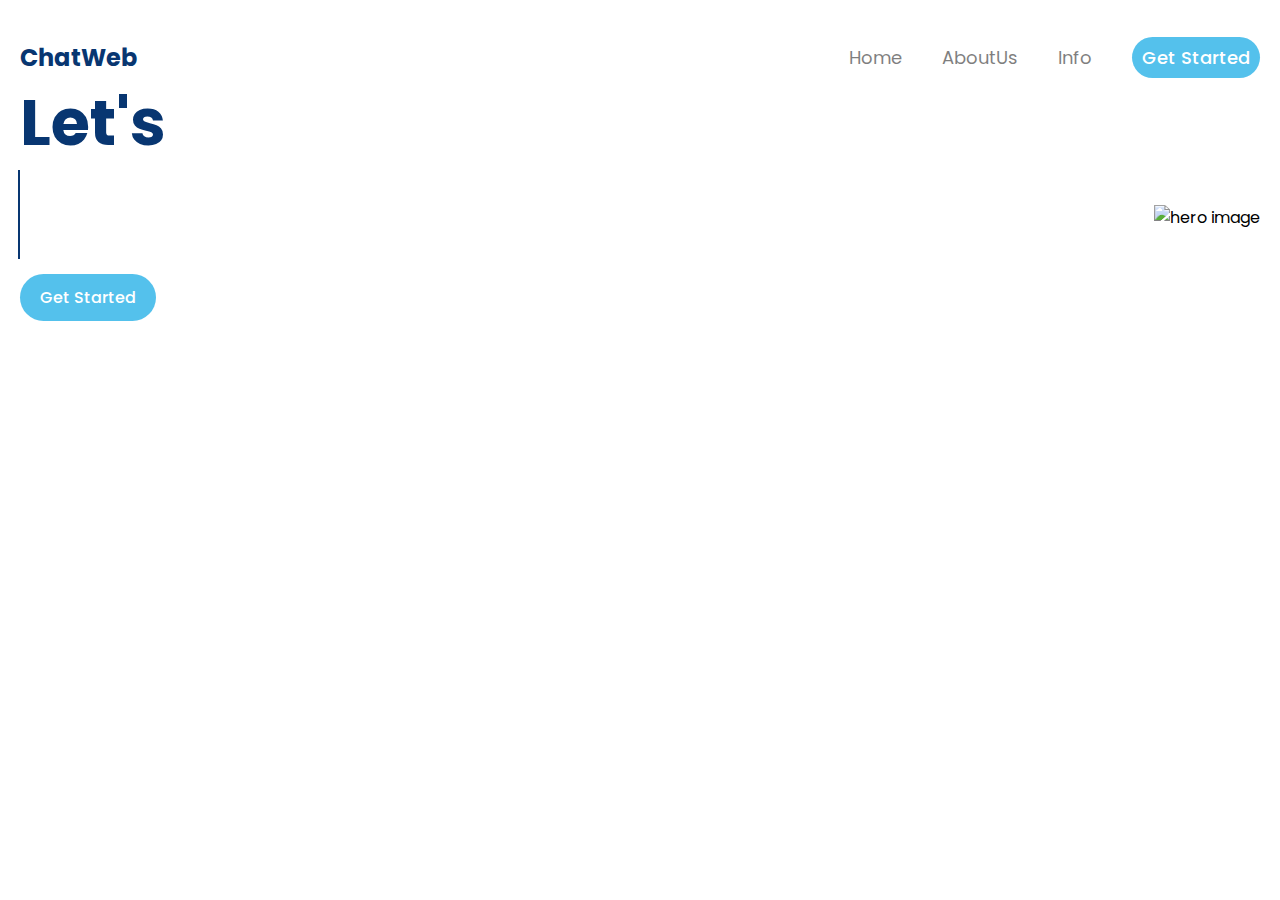
==== index.html @ a0933726 "firstUpdate" ====
<!DOCTYPE html>
<html lang="en">
<head>
    <meta charset="UTF-8">
    <meta name="viewport" content="width=device-width, initial-scale=1.0">
    <link rel="stylesheet" href="index.css">
    <title>HomePage</title>
</head>
<body>
        <nav>
            <div class="container main-nav flex">
                <a href="index.html">
                    <h2>ChatWeb</h2>
                </a>
                <div class="nav-links">
                    <ul class="flex">
                        <li><a href="#" class="hover-links">Home</a></li>
                        <li><a href="#" class="hover-links">AboutUs</a></li>
                        <li><a href="#" class="hover-links">Info</a></li>
                        <li><a href="login.html" class="hover-links primary-button">Get Started</a></li>
                    </ul>

                </div>
            </div>
        </nav>

        <header>
            <div class="container header-section flex">
                <div class="header-left">
                    <h1>Let's</h1>
                    <div class="animated-text">
                        <span></span>
                    </div>
                    <a href="login.html" class="get-started">Get Started</a>
                    
                </div>
                <div class="header-right">
                    <img src="chat-illustration.jpeg" alt="hero image">
                </div>
            </div>
        </header>
</body>
</html>
---- index.css ----
@import url('https://fonts.googleapis.com/css2?family=Poppins:wght@400;500&family=Roboto:wght@400;500&display=swap');

* {
    margin: 0;
    padding: 0;
    box-sizing: border-box;
}

body {
    font-family: 'Poppins', sans-serif;
}

h1 {
    font-size: 4rem;
    color: #083671;
}
h2 {
    font-size: 1.5rem;
    color: #083671;
    font-weight: 700;
    font-family: 'Poppins', sans-serif;
}

p {
    font-family: 'Roboto', sans-serif;
}

a {
    text-decoration: none;
    display: inline;
    color: black;
}

ul {
    list-style: none;
}

.container {
    max-width: 1280px;
    margin-inline: auto;
    padding-inline: 20px;
}

.main-nav {
    margin-top: 40px;
    justify-content: space-between;
}

.flex {
    display: flex;
    align-items: center;
}

.nav-links {
    flex-basis: 730px;
}

.nav-links ul {
    justify-content: end;
    gap: 40px;
}

.hover-links {
    color: black;
    opacity: 50%;
    font-size: 18px;
    transition: 0.2s ease-out;
}

.hover-links:hover {
    opacity: 100%;
}

.primary-button {
    background-color: #54c1ec;
    color: white !important;
    opacity: 100% !important;
    border: none;
    border-radius: 50px;
    font-weight: 500;
    padding: 8px 10px;
    box-shadow: 0 0 2px;
    transition: 0.2s ease-out;
}

.primary-button:hover {
    background-color: #0e99d4;
}

/*  HEADER  */

.header-section {
    justify-content: space-between;
    gap: 50px;
}

.header-left {
    align-items: start;
}

.get-started {
    background-color: #54c1ec;
    color: white !important;
    opacity: 100% !important;
    border: none;
    border-radius: 50px;
    font-stretch: expanded;
    font-weight: 500;
    padding: 12px 20px;
    box-shadow: 0 0 2px;
    transition: 0.2s ease-out;
}

.get-started:hover {
    background-color: #0e99d4;
}

.header-right {
    margin-top: 50px;
    margin-left: 20px;
}
.header-right img{
    width: 600px;
}

.animated-text{
    font-family: 'Poppins', sans-serif;
    font-size: 4rem;
    color: #083671;
    font-weight: 700;
    min-width: 280px;
    margin-bottom: 20px;
}

.animated-text span{
    position: relative;
}

.animated-text span::before{
    content: "Youtuber";
    color: #083671;
    animation: words 20s infinite;
}

.animated-text span::after{
    content: "";
    position: absolute;
    width: calc(100% + 8px);
    height: 100%;
    background-color: #ffffff;
    border-left: 2px solid #083671;
    right: -8px;
    animation: cursor .8s infinite, typing 20s steps(14) infinite;
}

@keyframes cursor {
    to{
        border-left: 2px solid #ffffff;
    }
}

@keyframes words {
    0%,20%{
        content: "Chat";
    }
    21%,40%{
        content: "Connect";
    }
    41%,60%{
        content: "Talk";
    }
    61%,80%{
        content: "Share";
    }
    81%,100%{
        content: "Work";
    }
}

@keyframes typing {
    10%,15%,30%,35%,50%,55%,70%,75%,90%,95%{
        width: 0;
    }
    5%,20%,25%,40%,45%,60%,65%,80%,85%{
        width: calc(100% + 8px);
    }
}
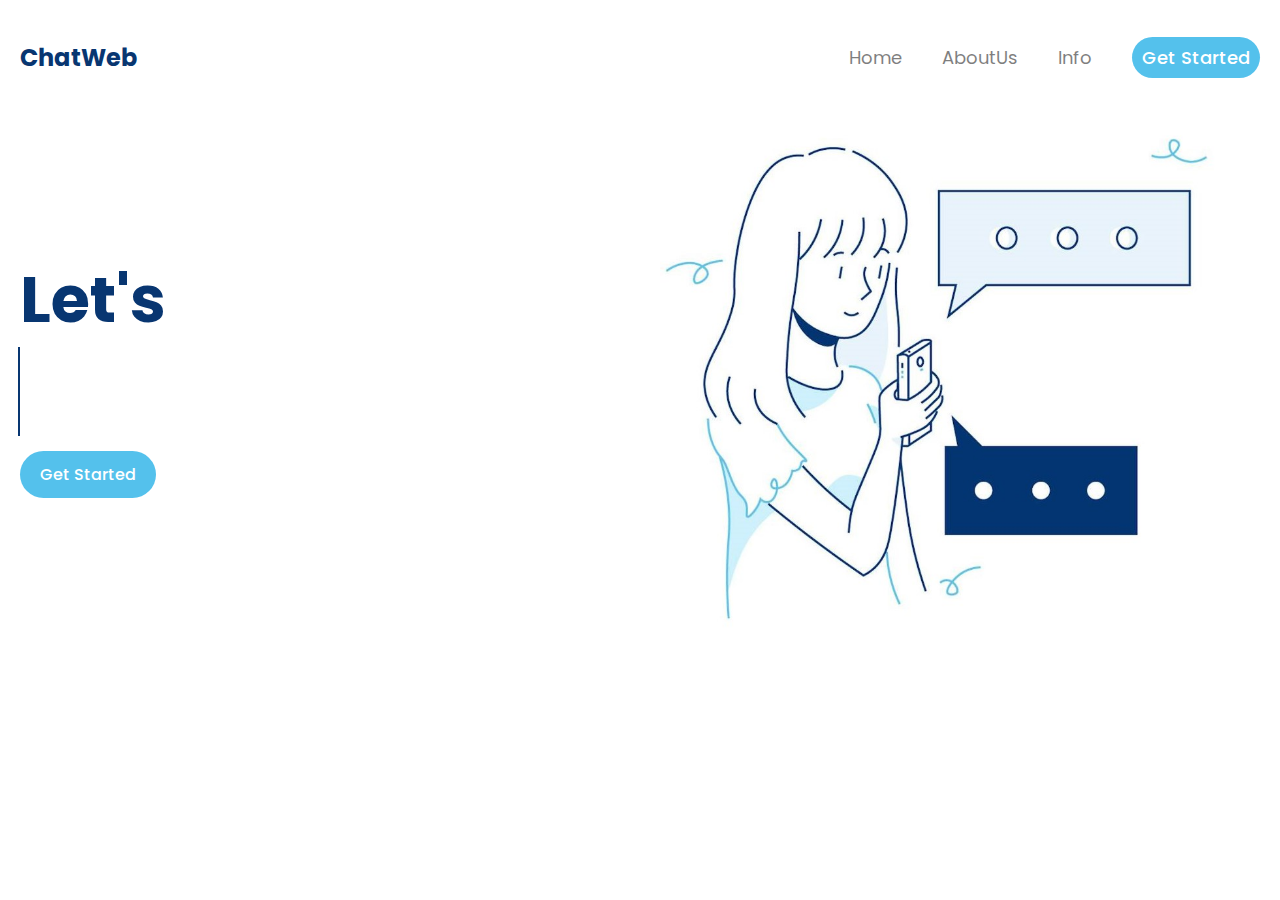
==== commit 8fc781e5: "Update index.html" ====
--- a/index.html
+++ b/index.html
@@ -17,7 +17,7 @@
                         <li><a href="#" class="hover-links">Home</a></li>
                         <li><a href="#" class="hover-links">AboutUs</a></li>
                         <li><a href="#" class="hover-links">Info</a></li>
-                        <li><a href="login.html" class="hover-links primary-button">Get Started</a></li>
+                        <li><a href="./src/login.html" class="hover-links primary-button">Get Started</a></li>
                     </ul>
 
                 </div>
@@ -31,11 +31,11 @@
                     <div class="animated-text">
                         <span></span>
                     </div>
-                    <a href="login.html" class="get-started">Get Started</a>
+                    <a href="./src/login.html" class="get-started">Get Started</a>
                     
                 </div>
                 <div class="header-right">
-                    <img src="chat-illustration.jpeg" alt="hero image">
+                    <img src="./img/chat-illustration.jpeg" alt="hero image">
                 </div>
             </div>
         </header>
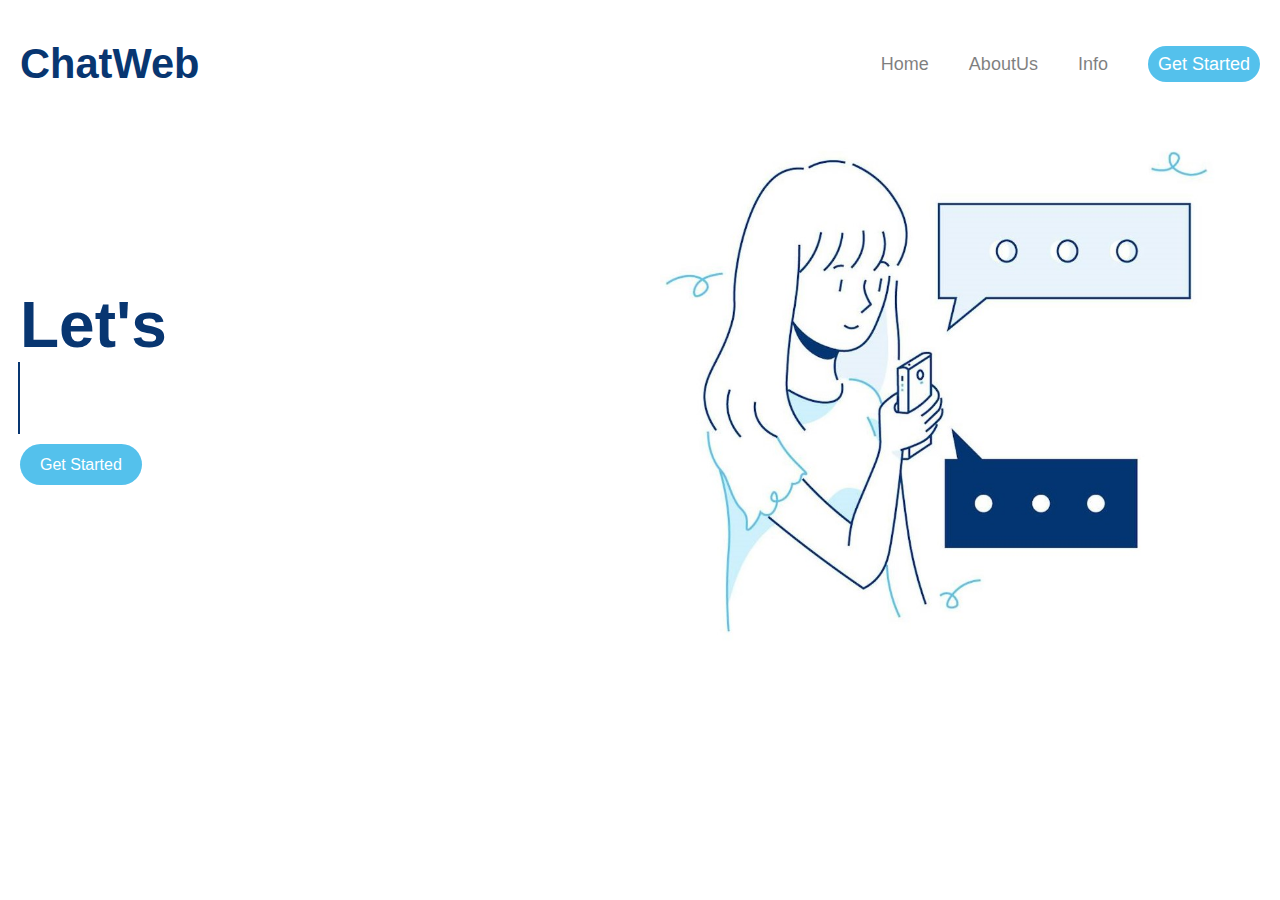
==== commit 56c09ce2: "did many changes and major upgrades" ====
--- a/index.html
+++ b/index.html
@@ -15,11 +15,10 @@
                 <div class="nav-links">
                     <ul class="flex">
                         <li><a href="#" class="hover-links">Home</a></li>
-                        <li><a href="#" class="hover-links">AboutUs</a></li>
-                        <li><a href="#" class="hover-links">Info</a></li>
-                        <li><a href="./src/login.html" class="hover-links primary-button">Get Started</a></li>
+                        <li><a href="about-us.html" class="hover-links">AboutUs</a></li>
+                        <li><a href="info.html" class="hover-links">Info</a></li>
+                        <li><a href="./src/login/login.html" class="hover-links primary-button">Get Started</a></li>
                     </ul>
-
                 </div>
             </div>
         </nav>
@@ -31,7 +30,7 @@
                     <div class="animated-text">
                         <span></span>
                     </div>
-                    <a href="./src/login.html" class="get-started">Get Started</a>
+                    <a href="./src/login/login.html" class="get-started">Get Started</a>
                     
                 </div>
                 <div class="header-right">
--- a/index.css
+++ b/index.css
@@ -1,11 +1,8 @@
-@import url('https://fonts.googleapis.com/css2?family=Poppins:wght@400;500&family=Roboto:wght@400;500&display=swap');
-
 * {
     margin: 0;
     padding: 0;
     box-sizing: border-box;
 }
-
 body {
     font-family: 'Poppins', sans-serif;
 }
@@ -15,10 +12,11 @@
     color: #083671;
 }
 h2 {
-    font-size: 1.5rem;
+    font-size: 2.6rem;
     color: #083671;
     font-weight: 700;
     font-family: 'Poppins', sans-serif;
+    text-decoration: none;
 }
 
 p {
@@ -61,13 +59,15 @@
 }
 
 .hover-links {
-    color: black;
+    text-decoration: none;
     opacity: 50%;
     font-size: 18px;
     transition: 0.2s ease-out;
+    color: #000000;
 }
 
 .hover-links:hover {
+    color: #000000;
     opacity: 100%;
 }
 
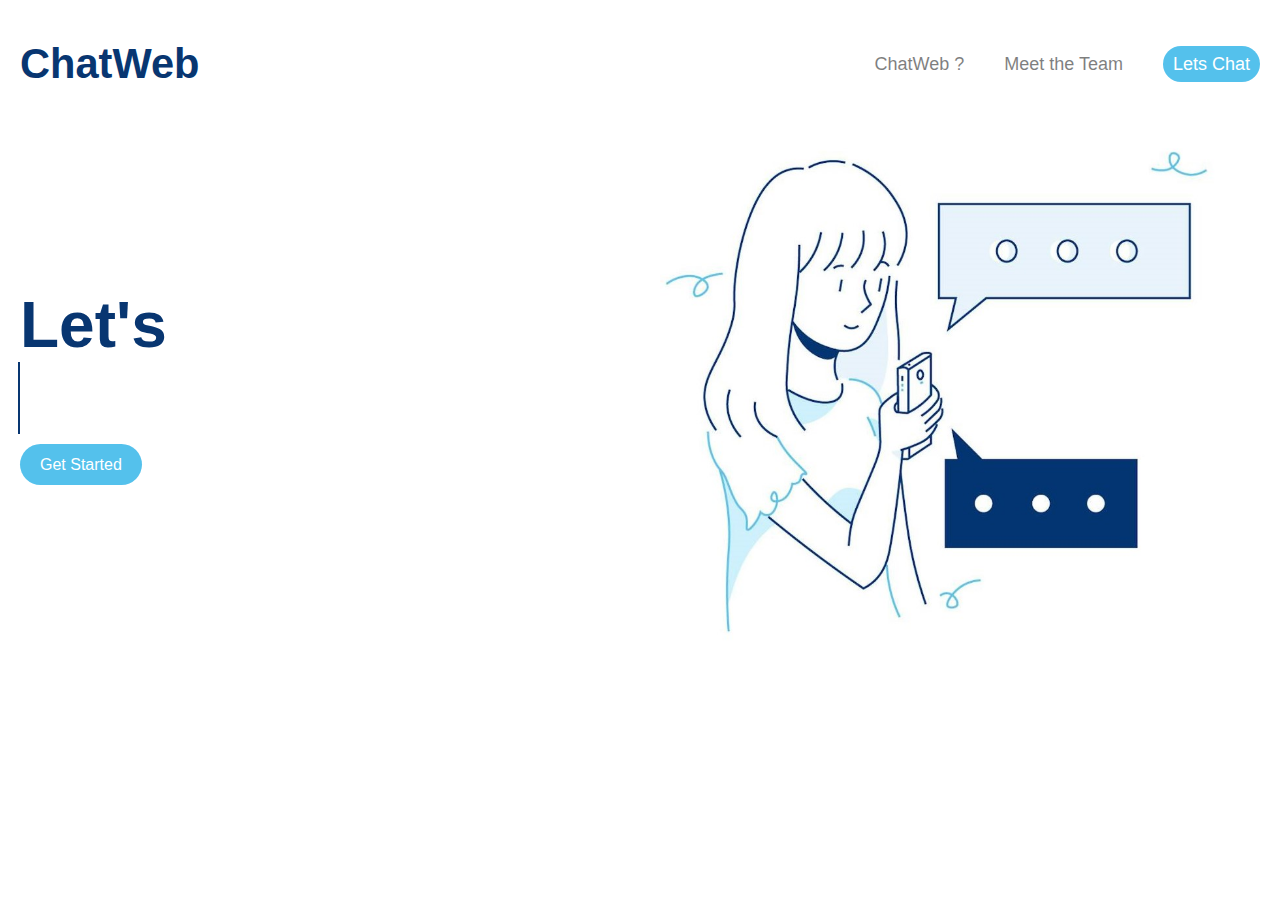
==== commit d71bddb9: "Merge pull request #38 from AsgarDatari/chatWeb-MNS" ====
--- a/index.html
+++ b/index.html
@@ -1,42 +1,52 @@
 <!DOCTYPE html>
 <html lang="en">
-<head>
-    <meta charset="UTF-8">
-    <meta name="viewport" content="width=device-width, initial-scale=1.0">
-    <link rel="stylesheet" href="index.css">
-    <title>HomePage</title>
-</head>
-<body>
-        <nav>
-            <div class="container main-nav flex">
-                <a href="index.html">
-                    <h2>ChatWeb</h2>
-                </a>
-                <div class="nav-links">
-                    <ul class="flex">
-                        <li><a href="#" class="hover-links">Home</a></li>
-                        <li><a href="about-us.html" class="hover-links">AboutUs</a></li>
-                        <li><a href="info.html" class="hover-links">Info</a></li>
-                        <li><a href="./src/login/login.html" class="hover-links primary-button">Get Started</a></li>
-                    </ul>
-                </div>
-            </div>
-        </nav>
+  <head>
+    <meta charset="UTF-8" />
+    <meta name="viewport" content="width=device-width, initial-scale=1.0" />
+    <link rel="stylesheet" href="index.css" />
+    <title>ChatWeb</title>
+  </head>
+  <body>
+    <nav>
+      <div class="container main-nav flex">
+        <a href="index.html">
+          <h2>ChatWeb</h2>
+        </a>
+        <div class="nav-links">
+          <ul class="flex">
+            <li>
+              <a href="./src/info/info.html" class="hover-links"> ChatWeb ? </a>
+            </li>
+            <li>
+              <a href="./src/about-us/about-us.html" class="hover-links">
+                Meet the Team 
+              </a>
+            </li>
+            <li>
+              <a
+                href="./src/login/login.html"
+                class="hover-links primary-button"
+                > Lets Chat </a
+              >
+            </li>
+          </ul>
+        </div>
+      </div>
+    </nav>
 
-        <header>
-            <div class="container header-section flex">
-                <div class="header-left">
-                    <h1>Let's</h1>
-                    <div class="animated-text">
-                        <span></span>
-                    </div>
-                    <a href="./src/login/login.html" class="get-started">Get Started</a>
-                    
-                </div>
-                <div class="header-right">
-                    <img src="./img/chat-illustration.jpeg" alt="hero image">
-                </div>
-            </div>
-        </header>
-</body>
-</html>+    <header>
+      <div class="container header-section flex">
+        <div class="header-left">
+          <h1>Let's</h1>
+          <div class="animated-text">
+            <span></span>
+          </div>
+          <a href="./src/login/login.html" class="get-started">Get Started</a>
+        </div>
+        <div class="header-right">
+          <img src="./assets/chat-illustration.jpeg" alt="hero image" />
+        </div>
+      </div>
+    </header>
+  </body>
+</html>
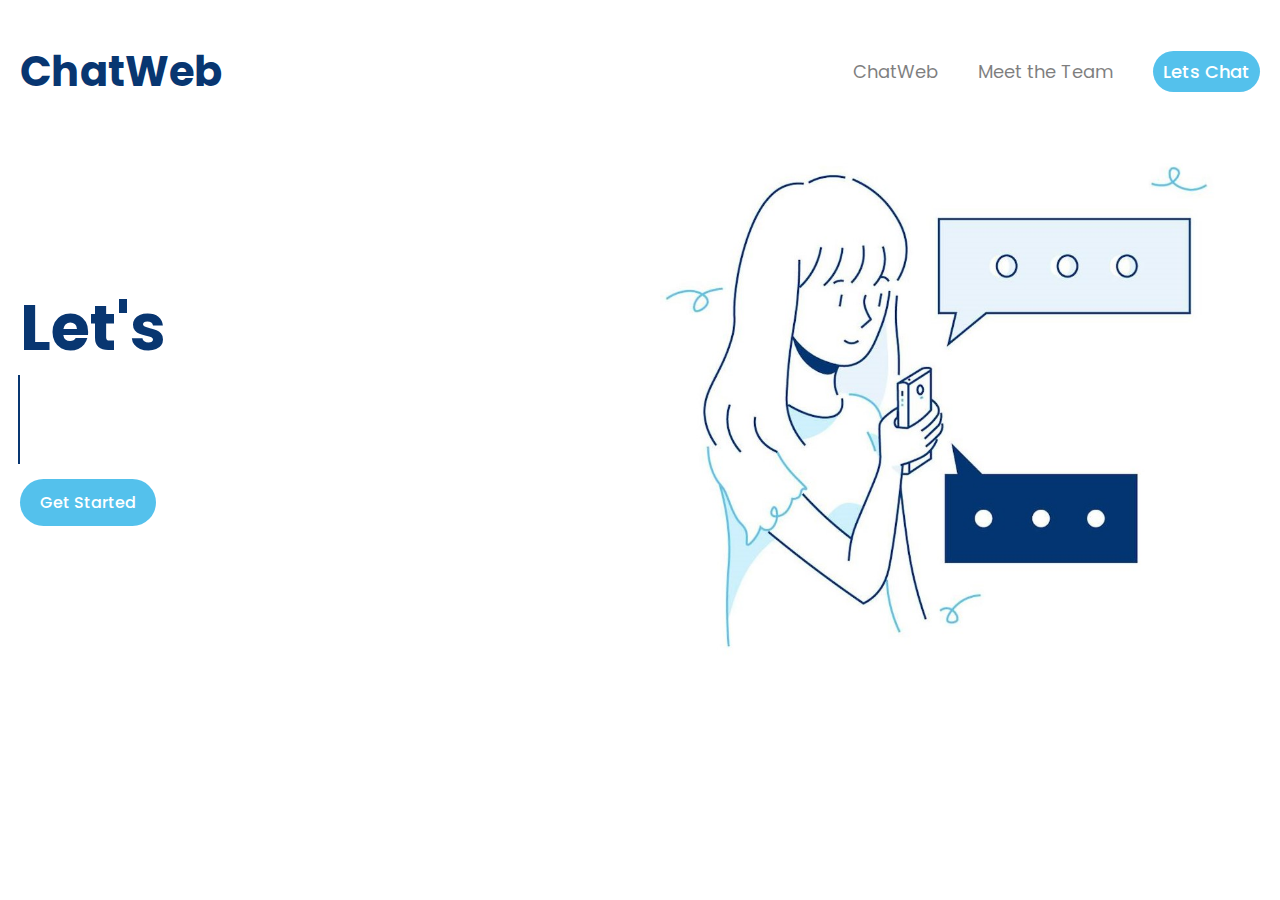
==== commit 7ea6ce0b: "responsive_UI" ====
--- a/index.html
+++ b/index.html
@@ -1,52 +1,78 @@
 <!DOCTYPE html>
 <html lang="en">
-  <head>
-    <meta charset="UTF-8" />
-    <meta name="viewport" content="width=device-width, initial-scale=1.0" />
-    <link rel="stylesheet" href="index.css" />
-    <title>ChatWeb</title>
-  </head>
-  <body>
-    <nav>
-      <div class="container main-nav flex">
-        <a href="index.html">
-          <h2>ChatWeb</h2>
-        </a>
-        <div class="nav-links">
-          <ul class="flex">
-            <li>
-              <a href="./src/info/info.html" class="hover-links"> ChatWeb ? </a>
-            </li>
-            <li>
-              <a href="./src/about-us/about-us.html" class="hover-links">
-                Meet the Team 
-              </a>
-            </li>
-            <li>
-              <a
-                href="./src/login/login.html"
-                class="hover-links primary-button"
-                > Lets Chat </a
-              >
-            </li>
-          </ul>
+
+<head>
+  <meta charset="UTF-8" />
+  <meta name="viewport" content="width=device-width, initial-scale=1.0" />
+  <link rel="stylesheet" href="index.css" />
+  <title>ChatWeb</title>
+</head>
+
+<body>
+  <nav>
+    <div class="container main-nav flex">
+      <a href="index.html">
+        <h2>ChatWeb</h2>
+      </a>
+      <div class="nav-links">
+        <ul class="flex">
+          <li>
+            <a href="./src/info/info.html" class="hover-links hideOnMobile">ChatWeb</a>
+          </li>
+          <li>
+            <a href="./src/about-us/about-us.html" class="hover-links hideOnMobile">Meet the Team</a>
+          </li>
+          <li>
+            <a href="./src/login/login.html" class="hover-links primary-button hideOnMobile">Lets Chat</a>
+          </li>
+          <li onclick="showSidebar()" class="menu-button">
+            <img style="width: 26px;" src="/assets/menubar_img.png" alt="back">
+          </li>
+        </ul>
+      </div>
+    </div>
+  </nav>
+
+  <ul class="flex side-bar">
+    <li onclick="hideSidebar()">
+      <img style="width: 26px;" src="/assets/close_sidebar.png" alt="close">
+    </li>
+    <li>
+      <a href="./src/info/info.html" class="hover-links">ChatWeb</a>
+    </li>
+    <li>
+      <a href="./src/about-us/about-us.html" class="hover-links">Meet the Team</a>
+    </li>
+    <li>
+      <a href="./src/login/login.html" class="hover-links primary-button">Lets Chat</a>
+    </li>
+  </ul>
+
+  <header>
+    <div class="container header-section flex">
+      <div class="header-left">
+        <h1>Let's</h1>
+        <div class="animated-text">
+          <span></span>
         </div>
+        <a href="./src/login/login.html" class="get-started">Get Started</a>
       </div>
-    </nav>
+      <div class="header-right">
+        <img src="./assets/chat-illustration.jpeg" alt="hero image" />
+      </div>
+    </div>
+  </header>
 
-    <header>
-      <div class="container header-section flex">
-        <div class="header-left">
-          <h1>Let's</h1>
-          <div class="animated-text">
-            <span></span>
-          </div>
-          <a href="./src/login/login.html" class="get-started">Get Started</a>
-        </div>
-        <div class="header-right">
-          <img src="./assets/chat-illustration.jpeg" alt="hero image" />
-        </div>
-      </div>
-    </header>
-  </body>
-</html>
+  <script>
+    function showSidebar() {
+      const sidebar = document.querySelector('.side-bar')
+      sidebar.style.display = 'flex'
+    }
+    function hideSidebar() {
+      const hidebar = document.querySelector('.side-bar')
+      hidebar.style.display = 'none'
+    }
+  </script>
+</body>
+
+</html>--- a/index.css
+++ b/index.css
@@ -1,187 +1,317 @@
+@import url("https://fonts.googleapis.com/css2?family=Poppins:wght@400;500&family=Roboto:wght@400;500&display=swap");
+
+@media (min-width:320px) {
+  /* smartphones, portrait iPhone, portrait 480x320 phones (Android) */
+}
+
+@media (min-width:480px) {
+  /* smartphones, Android phones, landscape iPhone */
+}
+
+@media (min-width:600px) {
+  /* portrait tablets, portrait iPad, e-readers (Nook/Kindle), landscape 800x480 phones (Android) */
+}
+
+@media (min-width:801px) {
+  /* tablet, landscape iPad, lo-res laptops ands desktops */
+}
+
+@media (min-width:1025px) {
+  /* big landscape tablets, laptops, and desktops */
+}
+
+@media (min-width:1281px) {
+  /* hi-res laptops and desktops */
+}
+
 * {
-    margin: 0;
-    padding: 0;
-    box-sizing: border-box;
-}
+  margin: 0;
+  padding: 0;
+  box-sizing: border-box;
+}
+
 body {
-    font-family: 'Poppins', sans-serif;
+  font-family: "Poppins", sans-serif;
 }
 
 h1 {
-    font-size: 4rem;
-    color: #083671;
-}
+  font-size: 4rem;
+  color: #083671;
+}
+
 h2 {
-    font-size: 2.6rem;
-    color: #083671;
-    font-weight: 700;
-    font-family: 'Poppins', sans-serif;
-    text-decoration: none;
+  font-size: 2.6rem;
+  color: #083671;
+  font-weight: 700;
+  font-family: "Poppins", sans-serif;
+  text-decoration: none;
 }
 
 p {
+  font-family: "Roboto", sans-serif;
+}
+
+a {
+  text-decoration: none;
+  display: inline;
+  color: black;
+}
+
+ul {
+  list-style: none;
+}
+
+.container {
+  max-width: 1280px;
+  margin-inline: auto;
+  padding-inline: 20px;
+}
+
+.main-nav {
+  margin-top: 40px;
+  justify-content: space-between;
+}
+
+.flex {
+  display: flex;
+  align-items: center;
+}
+
+.nav-links {
+  flex-basis: 730px;
+}
+
+.nav-links ul {
+  justify-content: end;
+  gap: 40px;
+}
+
+.hover-links {
+  text-decoration: none;
+  opacity: 50%;
+  font-size: 18px;
+  transition: 0.2s ease-out;
+  color: #000000;
+}
+
+.hover-links:hover {
+  color: #000000;
+  opacity: 100%;
+}
+
+.primary-button {
+  background-color: #54c1ec;
+  color: white !important;
+  opacity: 100% !important;
+  border: none;
+  border-radius: 50px;
+  font-weight: 500;
+  padding: 8px 10px;
+  box-shadow: 0 0 2px;
+  transition: 0.2s ease-out;
+}
+
+.primary-button:hover {
+  background-color: #0e99d4;
+}
+
+/*  HEADER  */
+
+.header-section {
+  justify-content: space-between;
+  gap: 50px;
+}
+
+.header-left {
+  align-items: start;
+}
+
+.get-started {
+  background-color: #54c1ec;
+  color: white !important;
+  opacity: 100% !important;
+  border: none;
+  border-radius: 50px;
+  font-stretch: expanded;
+  font-weight: 500;
+  padding: 12px 20px;
+  box-shadow: 0 0 2px;
+  transition: 0.2s ease-out;
+}
+
+.get-started:hover {
+  background-color: #0e99d4;
+}
+
+.header-right {
+  margin-top: 50px;
+  margin-left: 20px;
+}
+
+.header-right img {
+  width: 600px;
+}
+
+.animated-text {
+  font-family: "Poppins", sans-serif;
+  font-size: 4rem;
+  color: #083671;
+  font-weight: 700;
+  min-width: 280px;
+  margin-bottom: 20px;
+}
+
+.animated-text span {
+  position: relative;
+}
+
+.animated-text span::before {
+  content: "Youtuber";
+  color: #083671;
+  animation: words 20s infinite;
+}
+
+.animated-text span::after {
+  content: "";
+  position: absolute;
+  width: calc(100% + 8px);
+  height: 100%;
+  background-color: #ffffff;
+  border-left: 2px solid #083671;
+  right: -8px;
+  animation: cursor 0.8s infinite, typing 20s steps(14) infinite;
+}
+
+@keyframes cursor {
+  to {
+    border-left: 2px solid #ffffff;
+  }
+}
+
+@keyframes words {
+
+  0%,
+  20% {
+    content: "Chat";
+  }
+
+  21%,
+  40% {
+    content: "Connect";
+  }
+
+  41%,
+  60% {
+    content: "Talk";
+  }
+
+  61%,
+  80% {
+    content: "Share";
+  }
+
+  81%,
+  100% {
+    content: "Work";
+  }
+}
+
+@keyframes typing {
+
+  10%,
+  15%,
+  30%,
+  35%,
+  50%,
+  55%,
+  70%,
+  75%,
+  90%,
+  95% {
+    width: 0;
+  }
+
+  5%,
+  20%,
+  25%,
+  40%,
+  45%,
+  60%,
+  65%,
+  80%,
+  85% {
+    width: calc(100% + 8px);
+  }
+}
+
+@media (min-width:701px) {
+  .menu-button {
+    display: none;
+  }
+
+  .side-bar {
+    display: none;
+  }
+}
+
+@media (max-width:700px) {
+  .header-section {
+    align-items: start;
+    padding: 0px;
+    flex-direction: column;
+  }
+
+  .header-section img {
+    width: 350px;
+    height: auto;
+  }
+
+  .header-left {
+    margin: 80px 0px -50px 26px;
+  }
+
+  .hideOnMobile {
+    display: none;
+  }
+
+  .menu-button {
+    position: absolute;
+    right: 5%;
+  }
+
+  .side-bar {
+    margin: 0px;
+    padding: 0px;
+    position: fixed;
+    top: 0;
+    right: 0;
+    height: 100vh;
+    width: 350px;
+    z-index: 999;
+    background-color: rgba(255, 255, 255, 0.2);
+    backdrop-filter: blur(10px);
+    display: none;
+    flex-direction: column;
+    align-items: start;
+    justify-content: start;
+  }
+
+  .nav-links ul {
+    width: 100%;
+    justify-content: start;
+
+  }
+
+  .side-bar li {
+    margin: 50px 0px 0px 20px;
+  }
+
+  .hover-links {
+    font-size: 24px;
     font-family: 'Roboto', sans-serif;
-}
-
-a {
-    text-decoration: none;
-    display: inline;
-    color: black;
-}
-
-ul {
-    list-style: none;
-}
-
-.container {
-    max-width: 1280px;
-    margin-inline: auto;
-    padding-inline: 20px;
-}
-
-.main-nav {
-    margin-top: 40px;
-    justify-content: space-between;
-}
-
-.flex {
-    display: flex;
-    align-items: center;
-}
-
-.nav-links {
-    flex-basis: 730px;
-}
-
-.nav-links ul {
-    justify-content: end;
-    gap: 40px;
-}
-
-.hover-links {
-    text-decoration: none;
-    opacity: 50%;
-    font-size: 18px;
-    transition: 0.2s ease-out;
-    color: #000000;
-}
-
-.hover-links:hover {
-    color: #000000;
-    opacity: 100%;
-}
-
-.primary-button {
-    background-color: #54c1ec;
-    color: white !important;
-    opacity: 100% !important;
-    border: none;
-    border-radius: 50px;
-    font-weight: 500;
-    padding: 8px 10px;
-    box-shadow: 0 0 2px;
-    transition: 0.2s ease-out;
-}
-
-.primary-button:hover {
-    background-color: #0e99d4;
-}
-
-/*  HEADER  */
-
-.header-section {
-    justify-content: space-between;
-    gap: 50px;
-}
-
-.header-left {
-    align-items: start;
-}
-
-.get-started {
-    background-color: #54c1ec;
-    color: white !important;
-    opacity: 100% !important;
-    border: none;
-    border-radius: 50px;
-    font-stretch: expanded;
-    font-weight: 500;
-    padding: 12px 20px;
-    box-shadow: 0 0 2px;
-    transition: 0.2s ease-out;
-}
-
-.get-started:hover {
-    background-color: #0e99d4;
-}
-
-.header-right {
-    margin-top: 50px;
-    margin-left: 20px;
-}
-.header-right img{
-    width: 600px;
-}
-
-.animated-text{
-    font-family: 'Poppins', sans-serif;
-    font-size: 4rem;
-    color: #083671;
-    font-weight: 700;
-    min-width: 280px;
-    margin-bottom: 20px;
-}
-
-.animated-text span{
-    position: relative;
-}
-
-.animated-text span::before{
-    content: "Youtuber";
-    color: #083671;
-    animation: words 20s infinite;
-}
-
-.animated-text span::after{
-    content: "";
-    position: absolute;
-    width: calc(100% + 8px);
-    height: 100%;
-    background-color: #ffffff;
-    border-left: 2px solid #083671;
-    right: -8px;
-    animation: cursor .8s infinite, typing 20s steps(14) infinite;
-}
-
-@keyframes cursor {
-    to{
-        border-left: 2px solid #ffffff;
-    }
-}
-
-@keyframes words {
-    0%,20%{
-        content: "Chat";
-    }
-    21%,40%{
-        content: "Connect";
-    }
-    41%,60%{
-        content: "Talk";
-    }
-    61%,80%{
-        content: "Share";
-    }
-    81%,100%{
-        content: "Work";
-    }
-}
-
-@keyframes typing {
-    10%,15%,30%,35%,50%,55%,70%,75%,90%,95%{
-        width: 0;
-    }
-    5%,20%,25%,40%,45%,60%,65%,80%,85%{
-        width: calc(100% + 8px);
-    }
+  }
+
+  .hover-links:hover {
+    background-color: hsl(0, 0%, 0%, 0.2);
+  }
 }